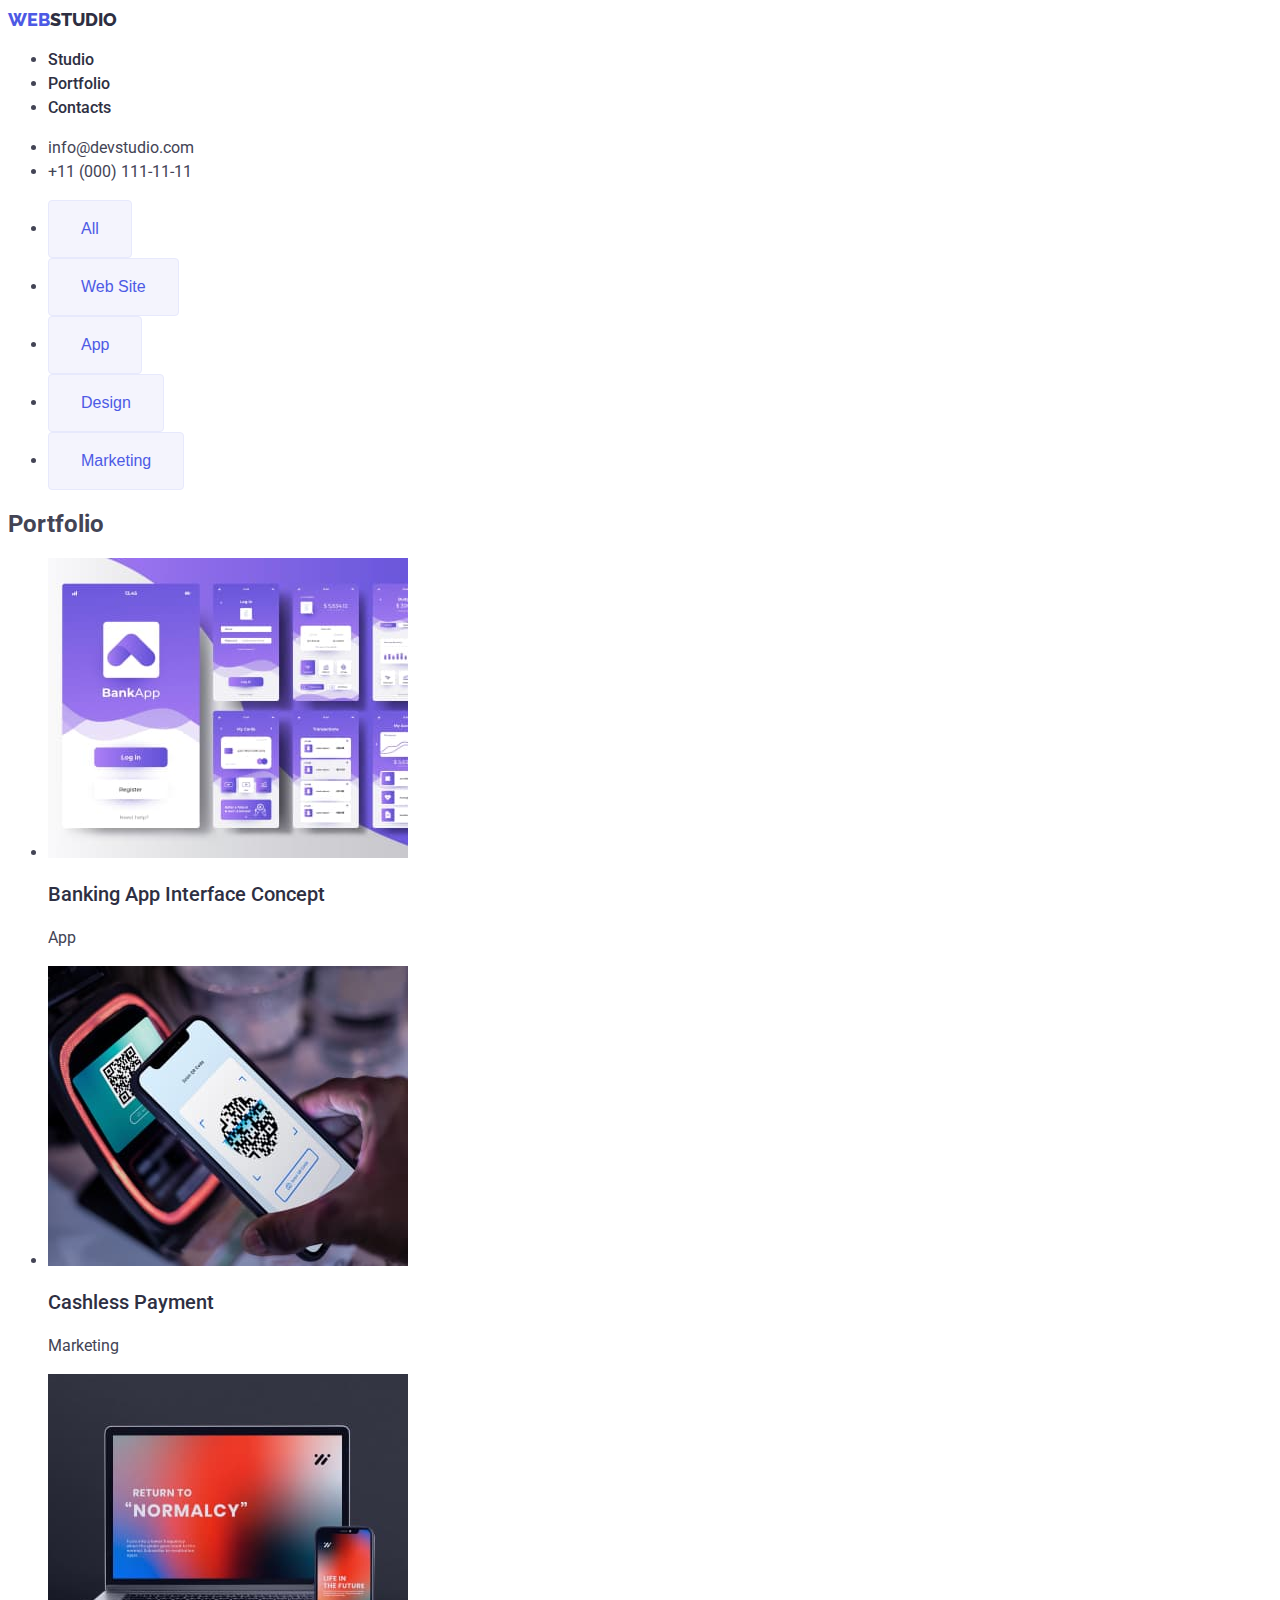
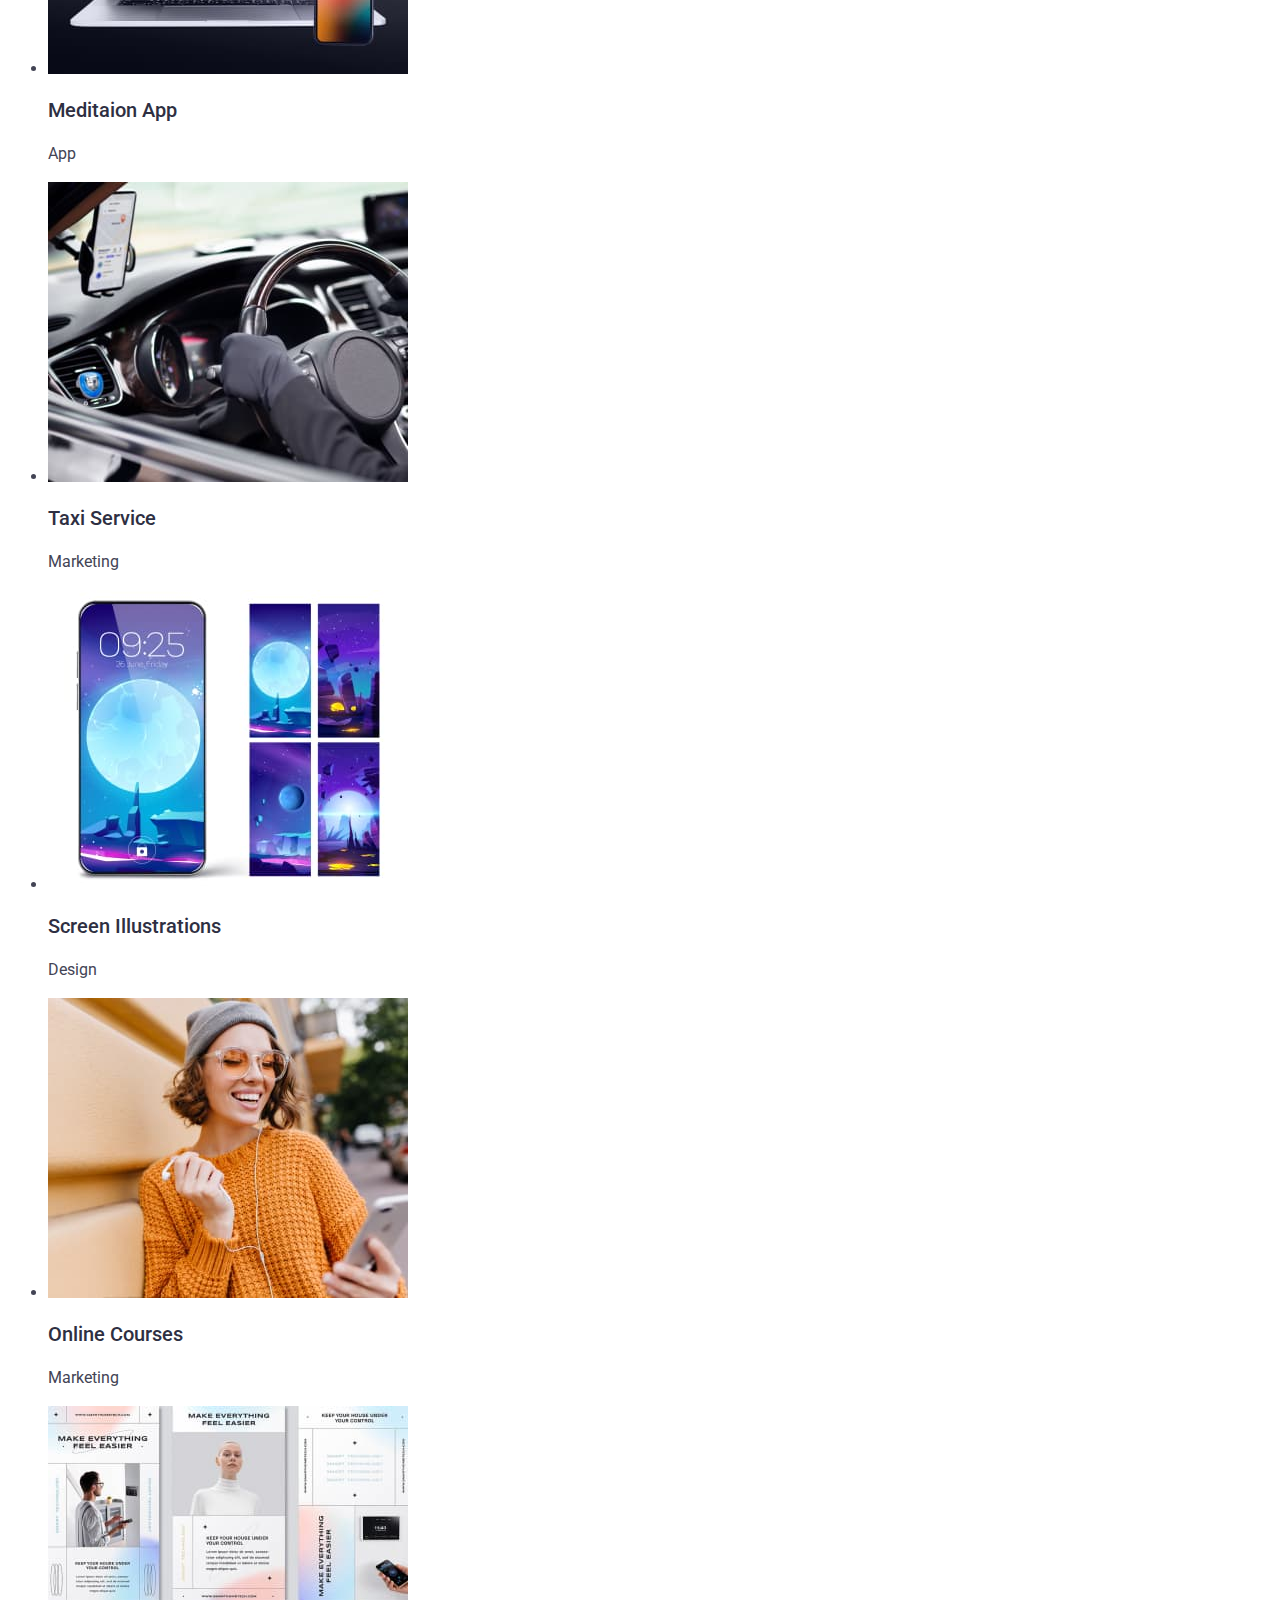
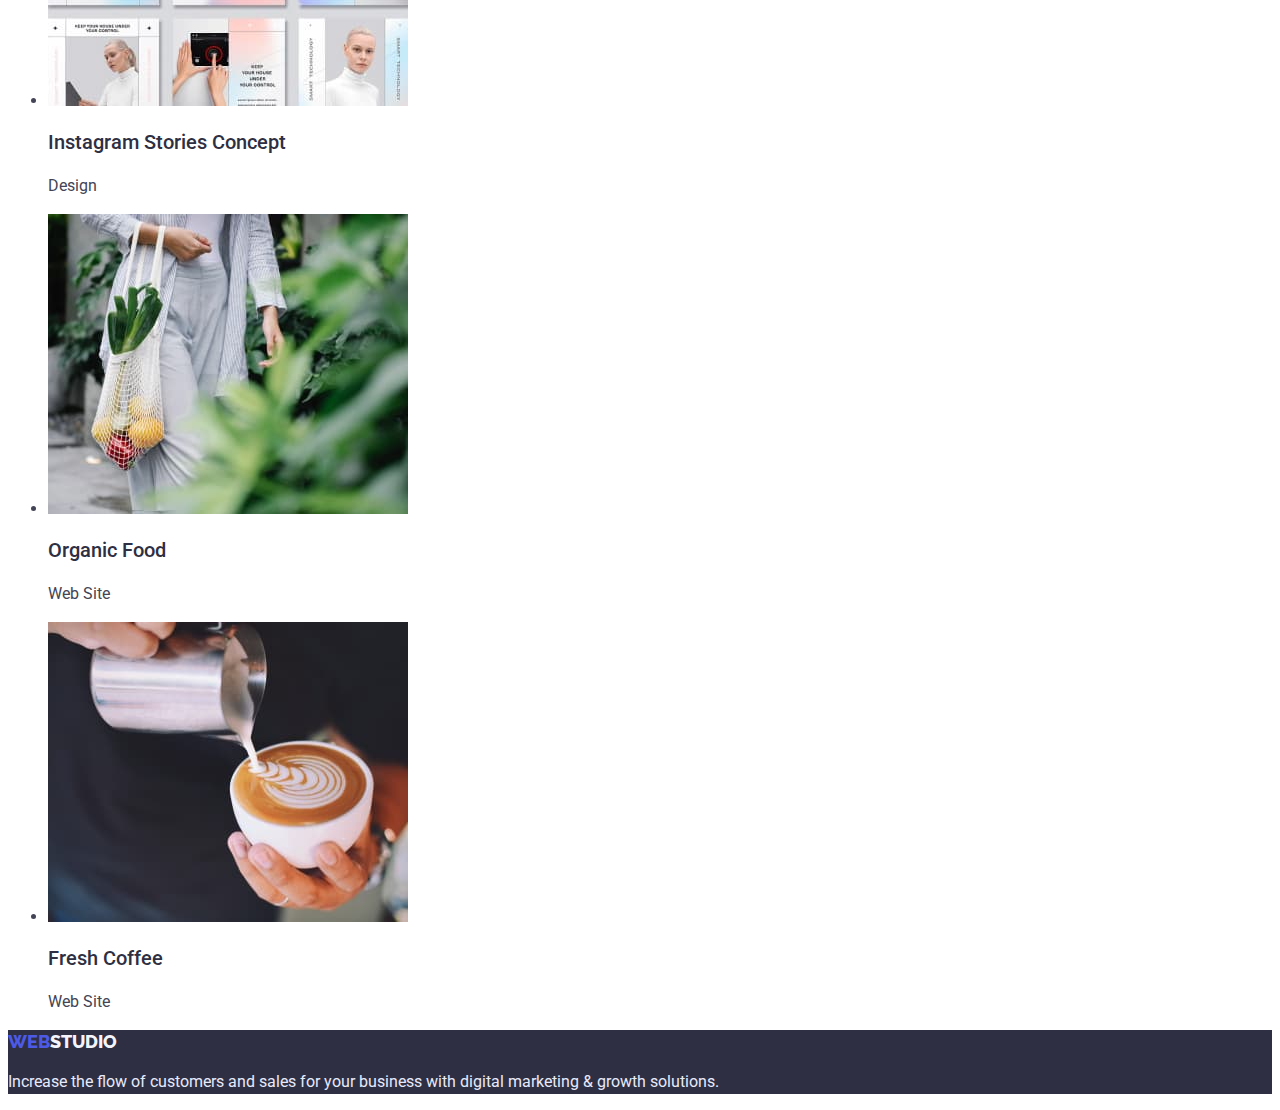
==== portfolio.html @ 8bbc9a5e "add styles" ====
<!DOCTYPE html>
<html lang="en">
  <head>
    <meta charset="UTF-8" />
    <meta http-equiv="X-UA-Compatible" content="IE=edge" />
    <meta name="viewport" content="width=device-width, initial-scale=1.0" />
    <link rel="preconnect" href="https://fonts.googleapis.com" />
    <link rel="preconnect" href="https://fonts.gstatic.com" crossorigin />
    <link
      href="https://fonts.googleapis.com/css2?family=Raleway:wght@800&family=Roboto:wght@400;500;700;900&display=swap"
      rel="stylesheet"
    />
    <link rel="stylesheet" href="./css/style.css" />
    <title>Portfolio</title>
  </head>
  <body>
    <header>
      <!-- навігаційна панель -->
      <nav>
        <a href="./index.html" class="logo navy-blue"
          ><span class="iris">Web</span>Studio</a
        >
        <ul>
          <li class="nav-link">
            <a href="./index.html" class="my-link body-medium-text navy-blue"
              >Studio</a
            >
          </li>
          <li>
            <a href="portfolio.html" class="my-link body-medium-text navy-blue"
              >Portfolio</a
            >
          </li>
          <li>
            <a href="" class="my-link body-medium-text navy-blue">Contacts</a>
          </li>
        </ul>
      </nav>
      <address>
        <ul>
          <li>
            <a
              href="mailto:info@devstudio.com"
              class="address-link body-text slate"
              >info@devstudio.com</a
            >
          </li>
          <li>
            <a href="tel:+110001111111" class="address-link body-text slate"
              >+11 (000) 111-11-11</a
            >
          </li>
        </ul>
      </address>
    </header>
    <main>
      <section>
        <!--Filters-->
        <ul>
          <li>
            <button type="button" class="filter-button button-text">All</button>
          </li>
          <li>
            <button type="button" class="filter-button button-text">
              Web Site
            </button>
          </li>
          <li>
            <button type="button" class="filter-button button-text">App</button>
          </li>
          <li>
            <button type="button" class="filter-button button-text">
              Design
            </button>
          </li>
          <li>
            <button type="button" class="filter-button button-text">
              Marketing
            </button>
          </li>
        </ul>
      </section>
      <section>
        <h2>Portfolio</h2>
        <!--Portfolio-->
        <!--Row 1-->
        <ul>
          <li>
            <img
              src="./images/portfolio/banking_app.jpg"
              alt="Banking application"
              width="360"
            />
            <h3 class="header-3 navy-blue">Banking App Interface Concept</h3>
            <p class="body-text">App</p>
          </li>
          <li>
            <img
              src="./images/portfolio/cashless.jpg"
              alt="Mobile phone"
              width="360"
            />
            <h3 class="header-3 navy-blue">Cashless Payment</h3>
            <p class="body-text">Marketing</p>
          </li>
          <li>
            <img
              src="./images/portfolio/meditaion_app.jpg"
              alt="Laptop and phone"
              width="360"
            />
            <h3 class="header-3 navy-blue">Meditaion App</h3>
            <p class="body-text">App</p>
          </li>
        </ul>
        <!--Row 2-->
        <ul>
          <li>
            <img
              src="./images/portfolio/taxi.jpg"
              alt="Man behind the wheel"
              width="360"
            />
            <h3 class="header-3 navy-blue">Taxi Service</h3>
            <p class="body-text">Marketing</p>
          </li>
          <li>
            <img
              src="./images/portfolio/screen_illustrations.jpg"
              alt="Mobile phone screen"
              width="360"
            />
            <h3 class="header-3 navy-blue">Screen Illustrations</h3>
            <p class="body-text">Design</p>
          </li>
          <li>
            <img
              src="./images/portfolio/courses.jpg"
              alt="Happy girl"
              width="360"
            />
            <h3 class="header-3 navy-blue">Online Courses</h3>
            <p class="body-text">Marketing</p>
          </li>
        </ul>
        <!--Row 3-->
        <ul>
          <li>
            <img
              src="./images/portfolio/insta_stories.jpg"
              alt="Examples of Instagram stories"
              width="360"
            />
            <h3 class="header-3 navy-blue">Instagram Stories Concept</h3>
            <p class="body-text">Design</p>
          </li>
          <li>
            <img
              src="./images/portfolio/food.jpg"
              alt="Plant food"
              width="360"
            />
            <h3 class="header-3 navy-blue">Organic Food</h3>
            <p class="body-text">Web Site</p>
          </li>
          <li>
            <img
              src="./images/portfolio/coffee.jpg"
              alt="We are preparing cappuccino"
              width="360"
            />
            <h3 class="header-3 navy-blue">Fresh Coffee</h3>
            <p class="body-text">Web Site</p>
          </li>
        </ul>
      </section>
    </main>
    <footer class="bg-navy-blue">
      <!--Підвал-->
      <a href="./index.html" class="logo cloud"
        ><span class="iris">Web</span>Studio</a
      >
      <p class="body-text cornflower">
        Increase the flow of customers and sales for your business with digital
        marketing & growth solutions.
      </p>
    </footer>
  </body>
</html>
---- css/style.css ----
body {
  font-family: "Roboto", sans-serif;
  color: #434455; /*slate*/
}
/*fonts*/
.logo {
  font-family: "Raleway";
  font-style: normal;
  font-weight: 800;
  font-size: 18px;
  line-height: 1.33;
  text-transform: uppercase;
  text-decoration: none;
}
.header-1 {
  font-style: normal;
  font-weight: 700;
  font-size: 56px;
  line-height: 1.07;
}
.header-2 {
  font-style: normal;
  font-weight: 700;
  font-size: 36px;
  line-height: 1.11;
}
.header-3 {
  font-style: normal;
  font-weight: 500;
  font-size: 20px;
  line-height: 1.2;
}
.body-text {
  font-style: normal;
  font-weight: 400;
  font-size: 16px;
  line-height: 1.5;
}
.small-text {
  font-style: normal;
  font-weight: 400;
  font-size: 12px;
  line-height: 1.33;
}
.body-medium-text {
  font-style: normal;
  font-weight: 500;
  font-size: 16px;
  line-height: 1.5;
}
.button-text {
  font-style: normal;
  font-weight: 500;
  font-size: 16px;
  line-height: 1.5;
}
.link-text {
  font-style: normal;
  font-weight: 400;
  font-size: 12px;
  line-height: 1.33;
  color: #4d5ae5;
  text-decoration: underline;
}
/*font colors*/
.iris {
  color: #4d5ae5;
}
.ocean {
  color: #404bbf;
}
.navy-blue {
  color: #2e2f42;
}
.slate {
  color: #434455;
}
.light-slate {
  color: #8e8f99;
}
.cornflower {
  color: #e7e9fc;
}
.cloud {
  color: #f4f4fd;
}
.snow {
  color: #ffffff;
}
/*buttons*/
.main-button {
  padding: 16px 32px;
  gap: 10px;
  background: #4d5ae5;
  box-shadow: 0px 4px 4px rgba(0, 0, 0, 0.15);
  border-radius: 4px;
  border: 0;
  color: #ffffff;
  cursor: pointer;
}
.main-button:focus,
.main-button:hover,
.main-button:active {
  background: #404bbf;
}
.filter-button {
  padding: 16px 32px;
  gap: 10px;
  background-color: #f4f4fd;
  border-radius: 4px;
  border: 1px solid #e7e9fc;
  color: #4d5ae5;
  cursor: pointer;
}
.filter-butt:focus,
.filter-button:hover,
.filter-button:active {
  background: #404bbf;
  box-shadow: 0px 3px 1px rgba(0, 0, 0, 0.1), 0px 2px 1px rgba(0, 0, 0, 0.08),
    0px 2px 2px rgba(0, 0, 0, 0.12);
  border-radius: 4px;
  border: 0;
  color: #ffffff;
}
/*nav links*/
.my-link {
  padding: 24px 0;
  color: #2e2f42;
  text-decoration: none;
}
.my-link:focus,
.my-link:hover,
.my-link:active {
  color: #404bbf;
  border-bottom: 4px solid #404bbf;
}
.address-link {
  text-decoration: none;
  font-style: normal;
}
.address-link:focus,
.address-link:hover,
.address-link:active {
  color: #404bbf;
}
/*background colors*/
.bg-iris {
  background-color: #4d5ae5;
}
.bg-ocean {
  background-color: #404bbf;
}
.bg-navy-blue {
  background-color: #2e2f42;
}
.bg-green {
  background-color: #31d0aa;
}
.bg-slate {
  background-color: #434455;
}
.bg-light-slate {
  background-color: #8e8f99;
}
.bg-cornflower {
  background-color: #e7e9fc;
}
.bg-cloud {
  background-color: #f4f4fd;
}
.bg-navy-blue-modal {
  background-color: #2e2f42;
  opacity: 0.4;
}
.bg-grey {
  background-color: #2e2f42;
  opacity: 0.7;
}

/*bloks*/
.hero {
  background-color: #2e2f42; /*navy blue*/
}
.our-team {
  background-color: #f4f4fd; /*cloud*/
}

/*font-family: "Raleway", sans-serif;*/

/*colors
.iris {
    color: #4d5ae5;
  }
  .ocean {
    color: #404bbf;
  }
  .navy-blue {
    color: #2e2f42;
  }
  .green {
    color: #31d0aa;
  }
  .slate {
    color: #434455;
  }
  .light-slate {
    color: #8e8f99;
  }
  .cornflower {
    color: #e7e9fc;
  }
  .cloud {
    color:#F4F4FD;
  }
  .navy-blue-modal {
    color: #2e2f42;
  }
  .grey {
    color: #2e2f42;
  }
*/
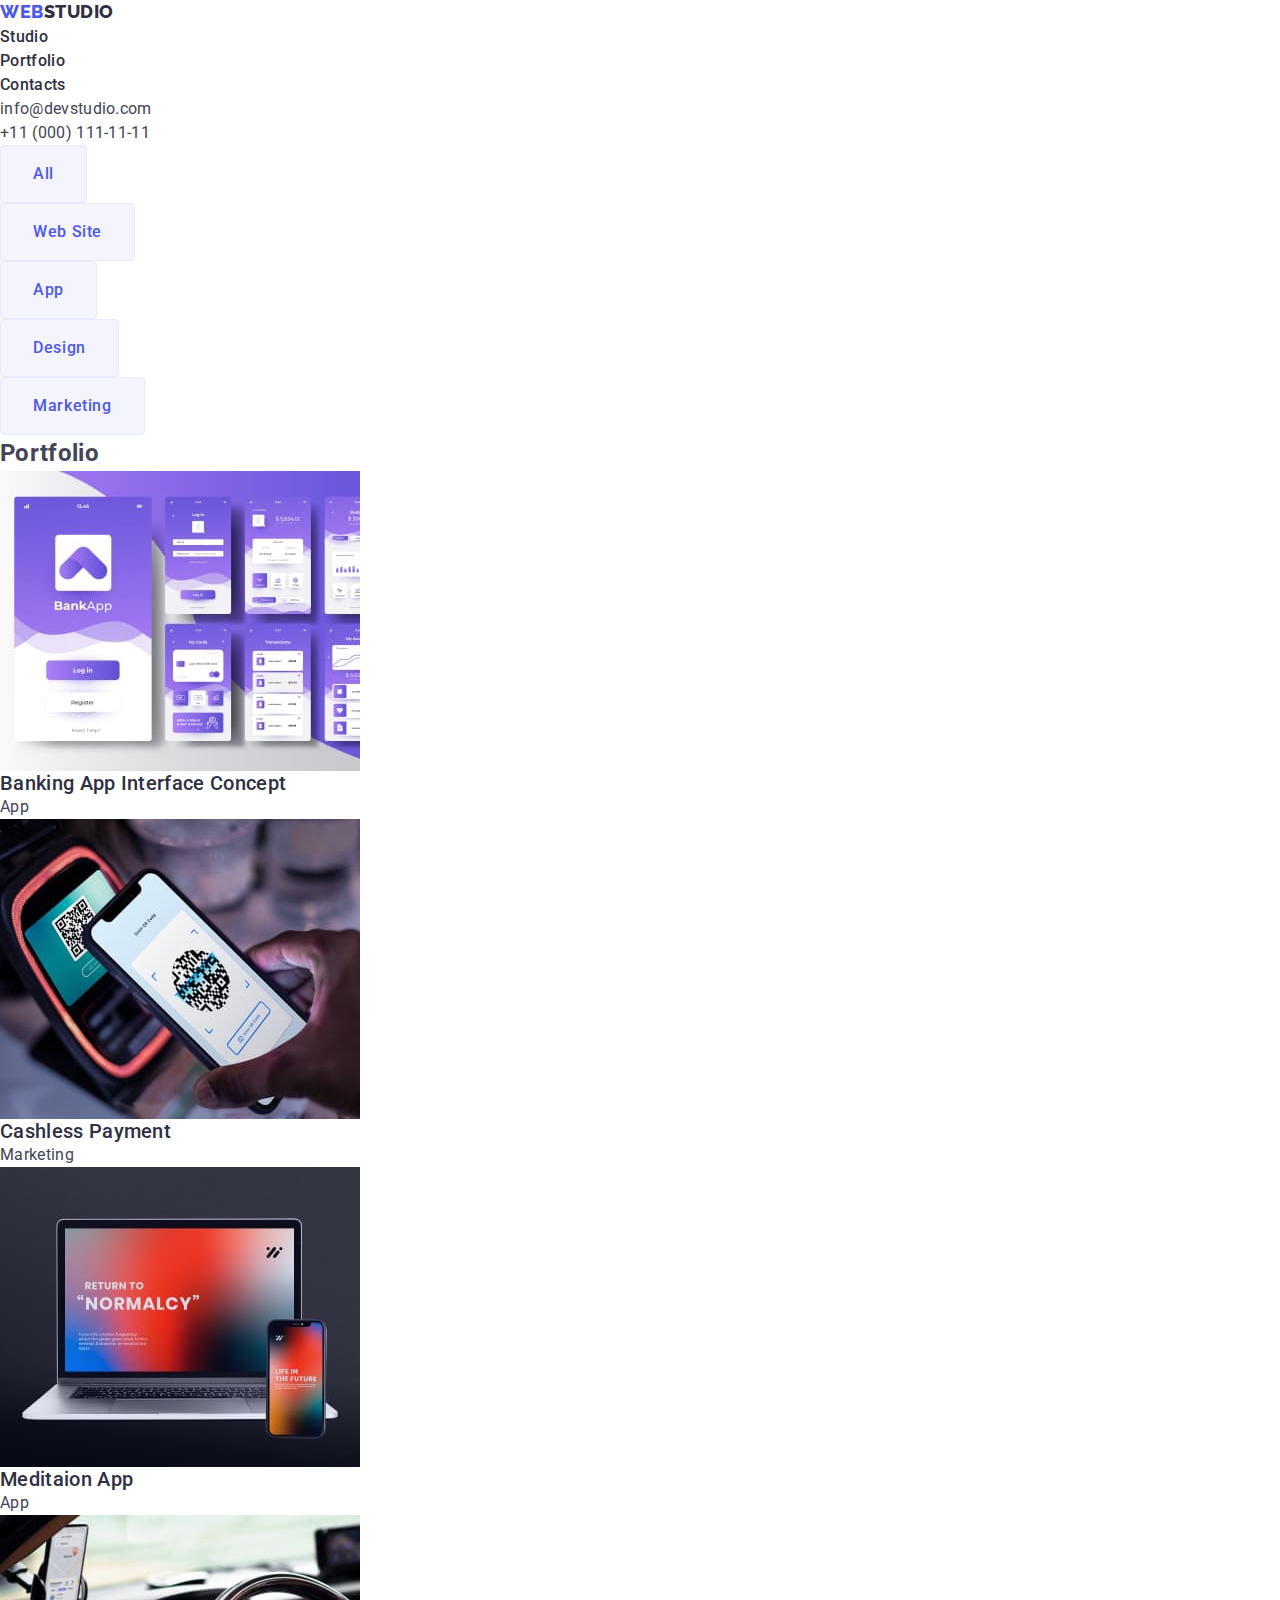
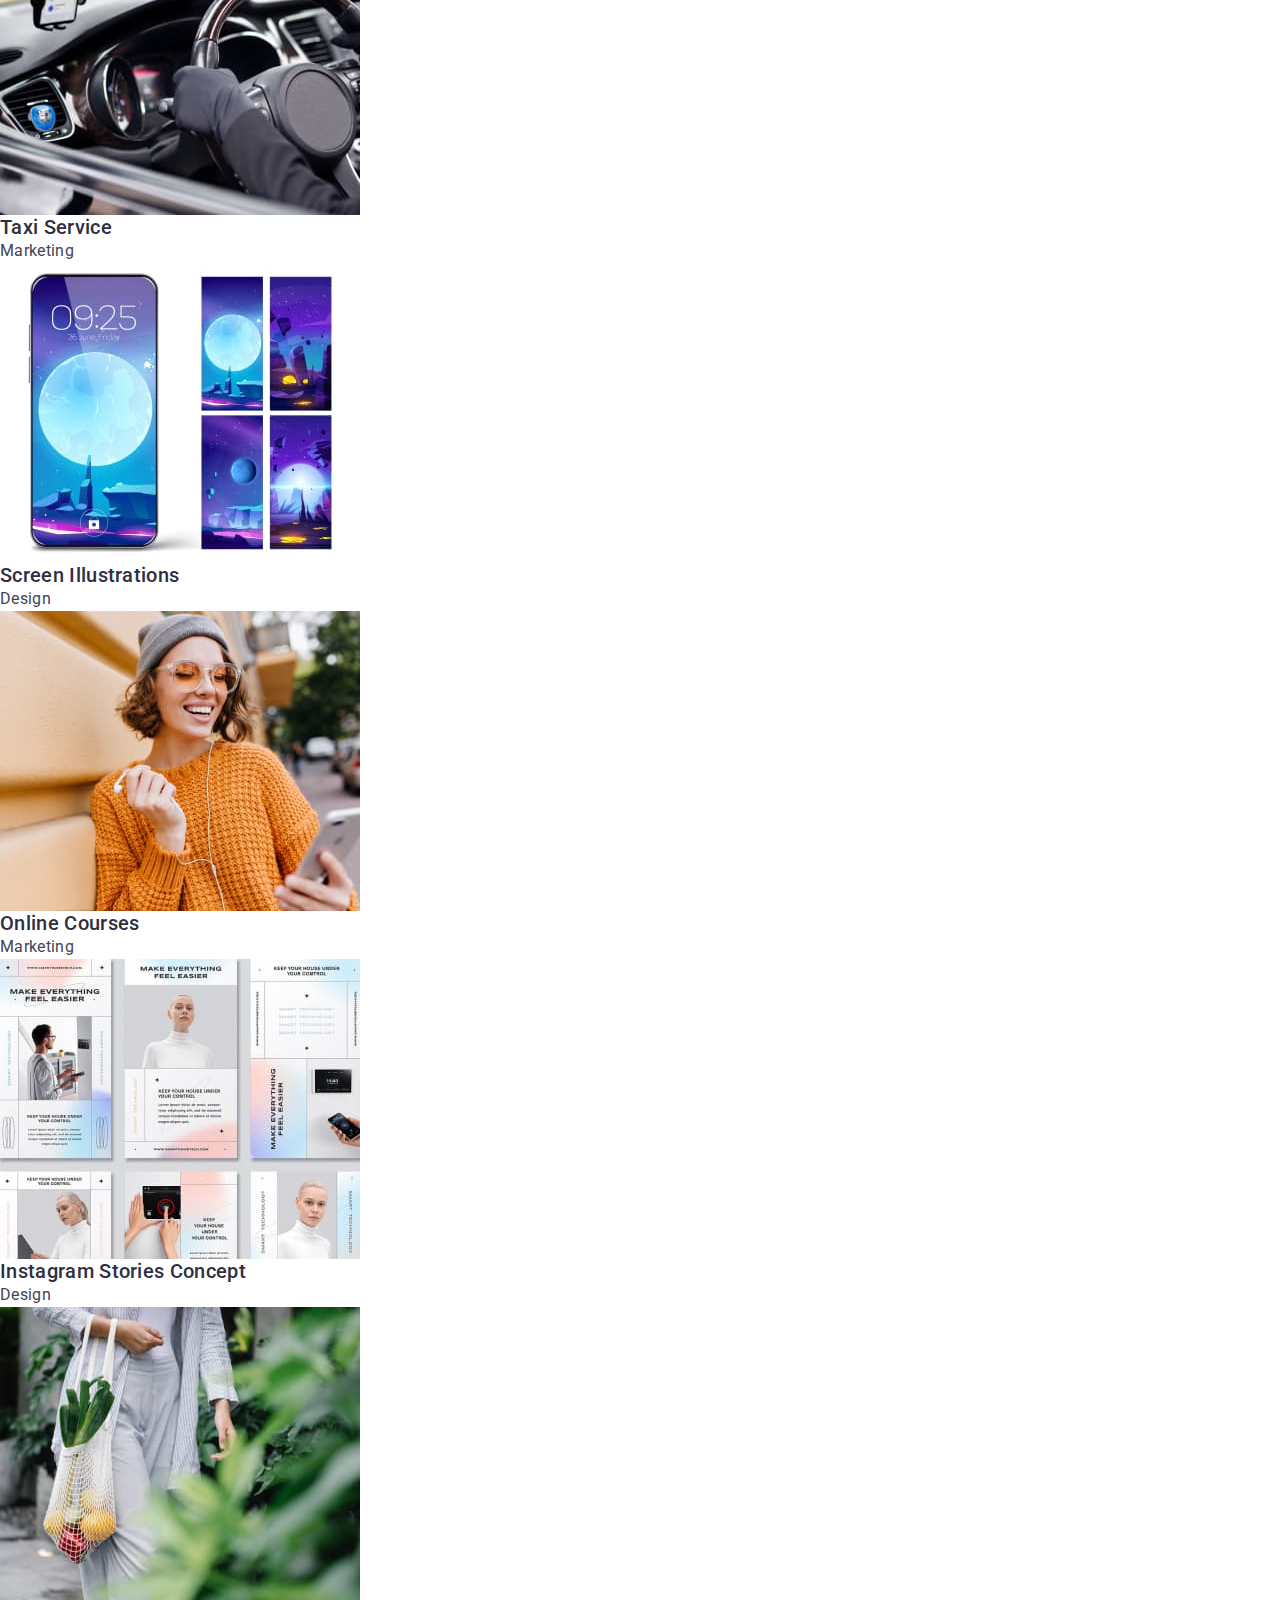
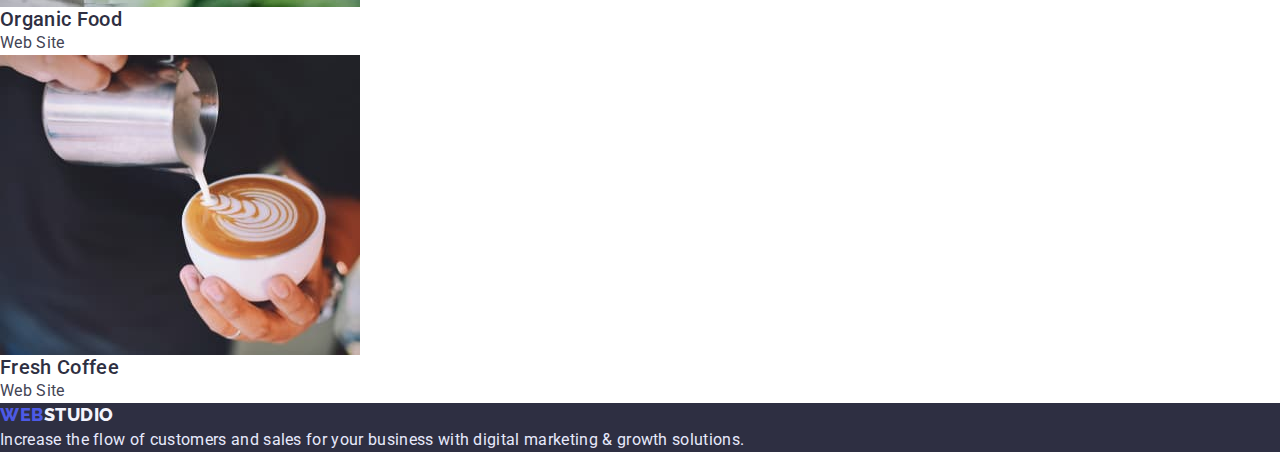
==== commit 9b4e5574: "css-html" ====
--- a/portfolio.html
+++ b/portfolio.html
@@ -10,6 +10,7 @@
       href="https://fonts.googleapis.com/css2?family=Raleway:wght@800&family=Roboto:wght@400;500;700;900&display=swap"
       rel="stylesheet"
     />
+    <link rel="stylesheet" href="./css/normalize.css" />
     <link rel="stylesheet" href="./css/style.css" />
     <title>Portfolio</title>
   </head>
@@ -20,14 +21,16 @@
         <a href="./index.html" class="logo navy-blue"
           ><span class="iris">Web</span>Studio</a
         >
-        <ul>
+        <ul class="reset">
           <li class="nav-link">
             <a href="./index.html" class="my-link body-medium-text navy-blue"
               >Studio</a
             >
           </li>
           <li>
-            <a href="portfolio.html" class="my-link body-medium-text navy-blue"
+            <a
+              href="./portfolio.html"
+              class="my-link body-medium-text navy-blue"
               >Portfolio</a
             >
           </li>
@@ -37,7 +40,7 @@
         </ul>
       </nav>
       <address>
-        <ul>
+        <ul class="reset">
           <li>
             <a
               href="mailto:info@devstudio.com"
@@ -56,7 +59,7 @@
     <main>
       <section>
         <!--Filters-->
-        <ul>
+        <ul class="reset">
           <li>
             <button type="button" class="filter-button button-text">All</button>
           </li>
@@ -84,7 +87,7 @@
         <h2>Portfolio</h2>
         <!--Portfolio-->
         <!--Row 1-->
-        <ul>
+        <ul class="reset">
           <li>
             <img
               src="./images/portfolio/banking_app.jpg"
@@ -114,7 +117,7 @@
           </li>
         </ul>
         <!--Row 2-->
-        <ul>
+        <ul class="reset">
           <li>
             <img
               src="./images/portfolio/taxi.jpg"
@@ -144,7 +147,7 @@
           </li>
         </ul>
         <!--Row 3-->
-        <ul>
+        <ul class="reset">
           <li>
             <img
               src="./images/portfolio/insta_stories.jpg"
--- a/css/style.css
+++ b/css/style.css
@@ -1,64 +1,60 @@
 body {
   font-family: "Roboto", sans-serif;
   color: #434455; /*slate*/
+  letter-spacing: 0.02em;
 }
 /*fonts*/
 .logo {
   font-family: "Raleway";
-  font-style: normal;
   font-weight: 800;
   font-size: 18px;
   line-height: 1.33;
+  letter-spacing: 0.03em;
   text-transform: uppercase;
   text-decoration: none;
 }
 .header-1 {
-  font-style: normal;
   font-weight: 700;
   font-size: 56px;
   line-height: 1.07;
 }
 .header-2 {
-  font-style: normal;
   font-weight: 700;
   font-size: 36px;
   line-height: 1.11;
 }
 .header-3 {
-  font-style: normal;
   font-weight: 500;
   font-size: 20px;
   line-height: 1.2;
 }
 .body-text {
-  font-style: normal;
   font-weight: 400;
   font-size: 16px;
   line-height: 1.5;
 }
 .small-text {
-  font-style: normal;
   font-weight: 400;
   font-size: 12px;
   line-height: 1.33;
+  letter-spacing: 0.04em;
 }
 .body-medium-text {
-  font-style: normal;
   font-weight: 500;
   font-size: 16px;
   line-height: 1.5;
 }
 .button-text {
-  font-style: normal;
   font-weight: 500;
   font-size: 16px;
   line-height: 1.5;
+  letter-spacing: 0.04em;
 }
 .link-text {
-  font-style: normal;
   font-weight: 400;
   font-size: 12px;
   line-height: 1.33;
+  letter-spacing: 0.04em;
   color: #4d5ae5;
   text-decoration: underline;
 }
@@ -124,7 +120,10 @@
 }
 /*nav links*/
 .my-link {
-  padding: 24px 0;
+  /*padding: 24px 0; - проблема посилань у цьому педдінгу, який поки що не потрібен. Але ж я робив суто по ТЗ (критерії
+  прийняття. Сказано "зробити по стиль-гайду" я ж і зробив :) в рузультаті при наведенні на портфоліо ховер отримумвали
+  контакти, у яких посилання поки порожнє
+  а nav-link буде потрібен потім для позиціонування, це я недовидалив, бо спочатку аж у флєкси вліз в цьому ДЗ */
   color: #2e2f42;
   text-decoration: none;
 }
@@ -185,8 +184,6 @@
   background-color: #f4f4fd; /*cloud*/
 }
 
-/*font-family: "Raleway", sans-serif;*/
-
 /*colors
 .iris {
     color: #4d5ae5;
